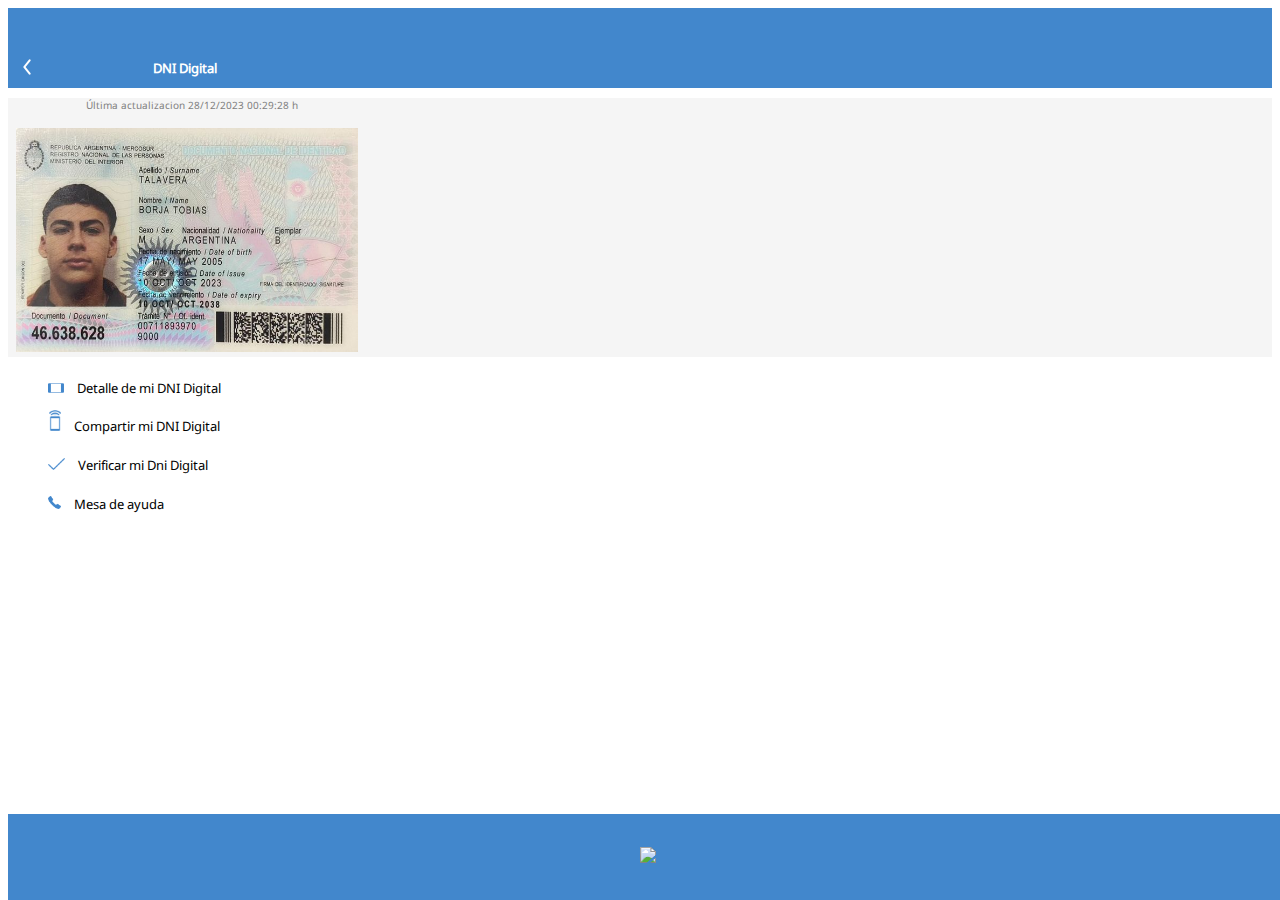
==== index.html @ aeac152d "version 1" ====
<!DOCTYPE html>
<html lang="en">
<head>
    <meta charset="UTF-8">
    <meta name="viewport" content="width=device-width, initial-scale=1.0">
    <link rel="stylesheet" href="estilos.css">
    <link rel="preconnect" href="https://fonts.googleapis.com">
<link rel="preconnect" href="https://fonts.gstatic.com" crossorigin>
<link href="https://fonts.googleapis.com/css2?family=Noto+Sans+Buhid&display=swap" rel="stylesheet">
    <title>Mi Argentina | DNI Digital</title>
</head>
<body class="body">
    <header class="header">
        <div>
            <a href="https://www.argentina.gob.ar/noticias/mi-argentina-dni-digital"><h1 href><img class="iconoraro" src="direccion-izquierda (1).png"></h1></a>
        </div>
        <div>
            <h1 class="dnitexto">DNI Digital</h1>
        </div>
    </header>
    <div class="cajahora">
        <p class="hora">Última actualizacion 28/12/2023 00:29:28 h</p>
        <p><img src="fotodni.jpg" class="fotodni"></p>
    </div>
    <div class="textos">
        <p><img src="telefonito.png" class="telefonito"> Detalle de mi DNI Digital</p>
        <p><img src="compartir.png" class="compartir"> Compartir mi DNI Digital</p>
        <p><img src="verificacion.png" class="telefonito2"> Verificar mi Dni Digital</p>
        <p><img src="ayuda.png" class="telefonito3"> Mesa de ayuda</p>
    </div>
<footer class="footer">
    <div>
        <p><img src="https://www.argentina.gob.ar/profiles/argentinagobar/themes/argentinagobar/argentinagobar_theme/logo_argentina-blanco.svg" class="textofot"></p>
    </div>

</footer>
</body>
</html>
---- estilos.css ----
.body{
    font-family: 'Noto Sans Buhid', sans-serif;
}
.header{
    display: flex;
    text-align: center;
    background-color: #4287cc;
    height: 5em;
    width: 2;
}
.dnitexto{
    color: white;
    padding-left: 110px;
    padding-top: 42px;
    font-size: 13px;
}
.iconoraro{
    height: 1em;
    width: 1em;
    padding-top: 22px;
    padding-left: 3px;
}
.hora{
    font-size: 10px;
    color: grey;
    padding-left: 78px;
}
.cajahora{
    background-color: #f5f5f5;
}
.fotodni{
    width: 21.4em;
    height: 14em;
    padding-left: 8px;
}
.textos{
    font-size: 13px;
    padding-left: 40px;
}
.telefonito{
    padding-top: 10px;
    height: 10px;
    margin-right: 10px;
}
.compartir{
    height: 21px;
    padding-left: 1px;
    margin-right: 10px;
}
.telefonito2{
    height: 12px;
    margin-right: 10px;
    margin-top: 10px;
}
.telefonito3{
    height: 13px;
    margin-right: 10px;
    margin-top: 9px;
}
.footer{
    background-color: #4287cc;
    padding: 1em 0;
    text-align: center;
    position: absolute;
    bottom: 0;
    width: 100%;
    height: auto;
}
.textofot{
    height: 2em;
    
    
}
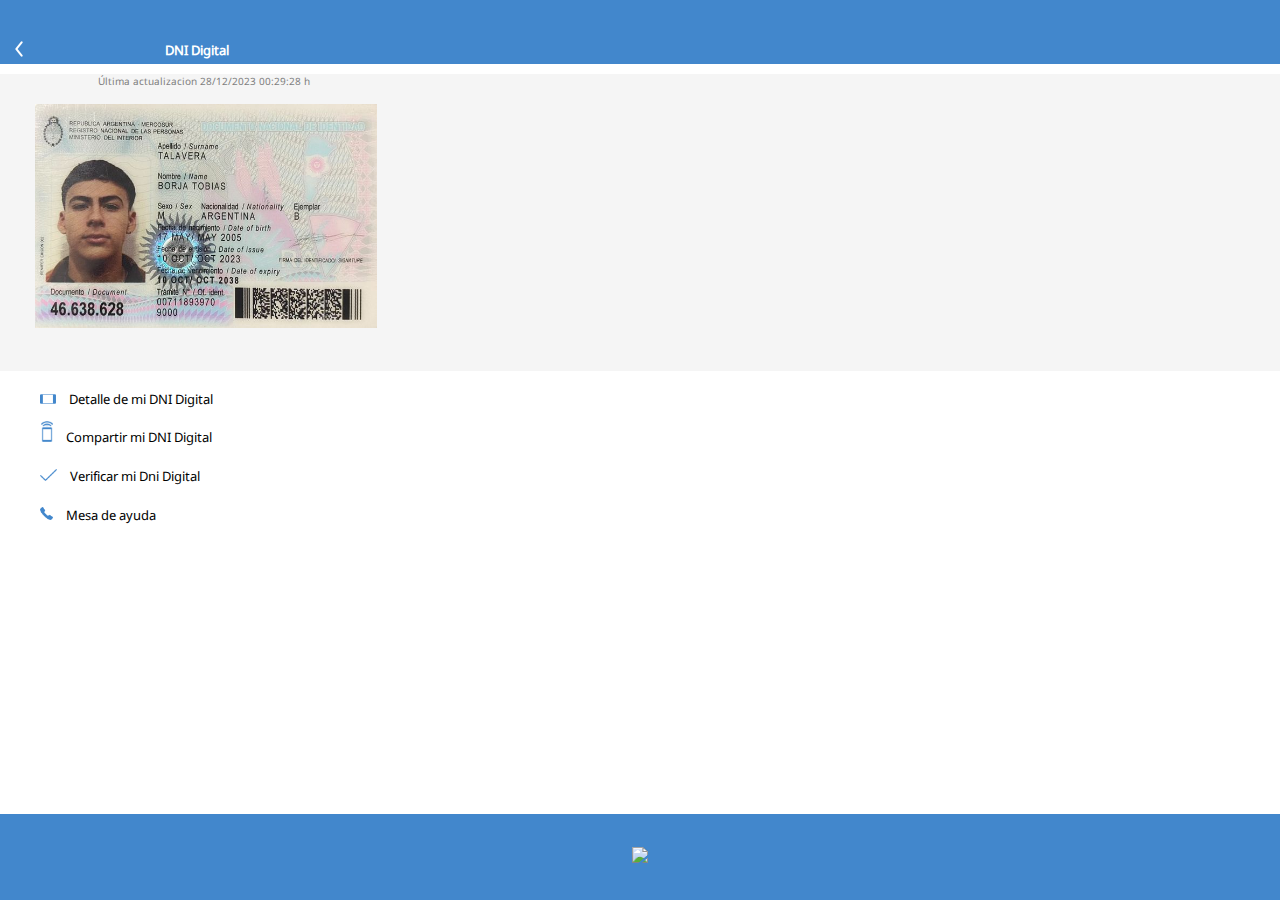
==== commit 05bd8e85: "version 2" ====
--- a/index.html
+++ b/index.html
@@ -21,6 +21,7 @@
     <div class="cajahora">
         <p class="hora">Última actualizacion 28/12/2023 00:29:28 h</p>
         <p><img src="fotodni.jpg" class="fotodni"></p>
+        <br>
     </div>
     <div class="textos">
         <p><img src="telefonito.png" class="telefonito"> Detalle de mi DNI Digital</p>
--- a/estilos.css
+++ b/estilos.css
@@ -1,29 +1,30 @@
 .body{
     font-family: 'Noto Sans Buhid', sans-serif;
+    margin: auto;
 }
 .header{
     display: flex;
     text-align: center;
     background-color: #4287cc;
-    height: 5em;
+    height: 4em;
     width: 2;
 }
 .dnitexto{
     color: white;
-    padding-left: 110px;
-    padding-top: 42px;
+    padding-left: 130px;
+    padding-top: 32px;
     font-size: 13px;
 }
 .iconoraro{
     height: 1em;
     width: 1em;
-    padding-top: 22px;
+    padding-top: 12px;
     padding-left: 3px;
 }
 .hora{
     font-size: 10px;
     color: grey;
-    padding-left: 78px;
+    padding-left: 98px;
 }
 .cajahora{
     background-color: #f5f5f5;
@@ -31,7 +32,7 @@
 .fotodni{
     width: 21.4em;
     height: 14em;
-    padding-left: 8px;
+    padding-left: 35px;
 }
 .textos{
     font-size: 13px;
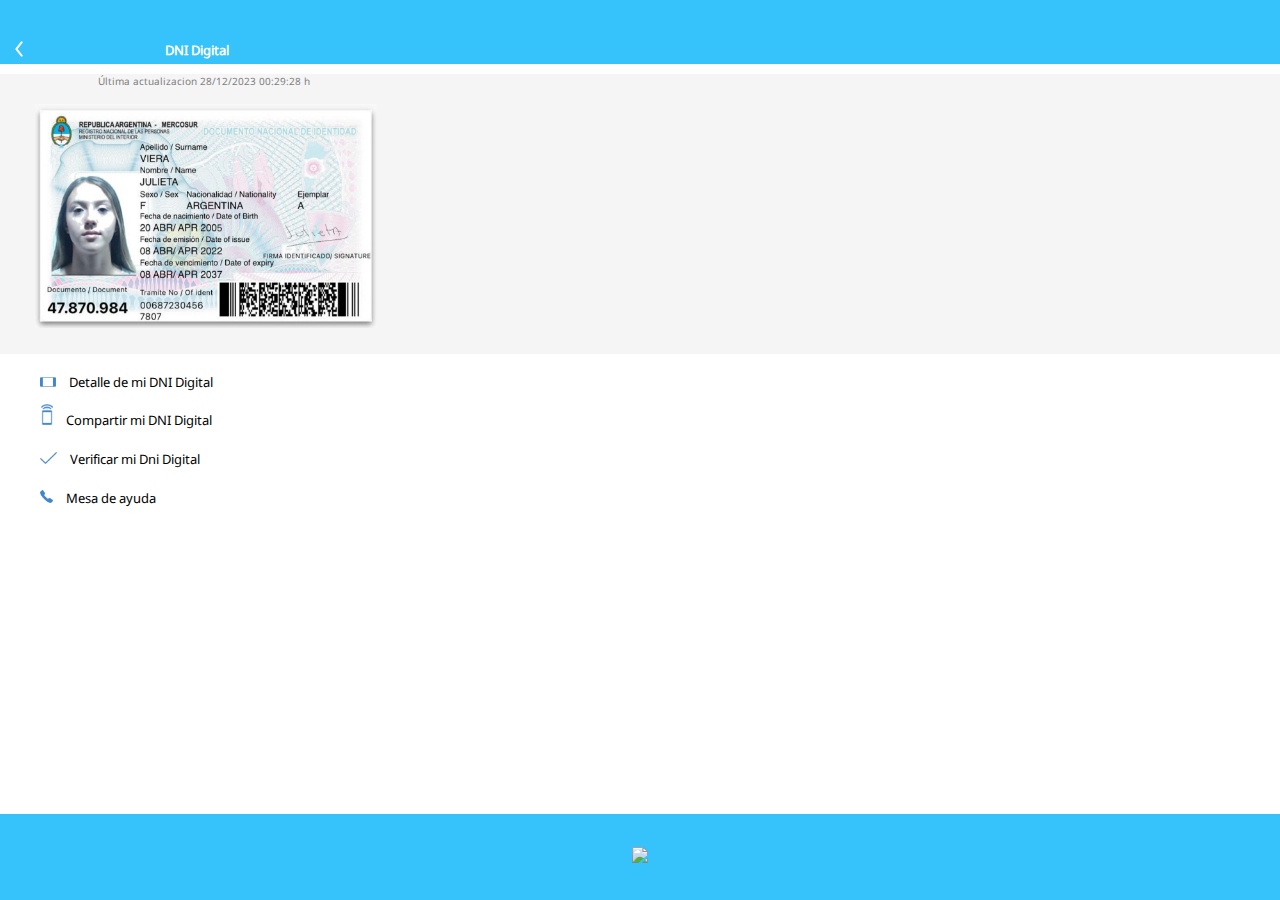
==== commit 996efe26: "version 5" ====
--- a/index.html
+++ b/index.html
@@ -12,7 +12,7 @@
 <body class="body">
     <header class="header">
         <div>
-            <a href="https://www.argentina.gob.ar/noticias/mi-argentina-dni-digital"><h1 href><img class="iconoraro" src="direccion-izquierda (1).png"></h1></a>
+            <a href="principal.html"><h1><img class="iconoraro" src="direccion-izquierda (1).png"></h1></a>
         </div>
         <div>
             <h1 class="dnitexto">DNI Digital</h1>
@@ -20,7 +20,7 @@
     </header>
     <div class="cajahora">
         <p class="hora">Última actualizacion 28/12/2023 00:29:28 h</p>
-        <p><img src="fotodni.jpg" class="fotodni"></p>
+        <p><img src="5.png" class="fotodni"></p>
         <br>
     </div>
     <div class="textos">
--- a/estilos.css
+++ b/estilos.css
@@ -5,7 +5,7 @@
 .header{
     display: flex;
     text-align: center;
-    background-color: #4287cc;
+    background-color: rgb(54, 194, 250);
     height: 4em;
     width: 2;
 }
@@ -28,6 +28,7 @@
 }
 .cajahora{
     background-color: #f5f5f5;
+    height: 280px;
 }
 .fotodni{
     width: 21.4em;
@@ -59,7 +60,7 @@
     margin-top: 9px;
 }
 .footer{
-    background-color: #4287cc;
+    background-color: rgb(54, 194, 250);
     padding: 1em 0;
     text-align: center;
     position: absolute;
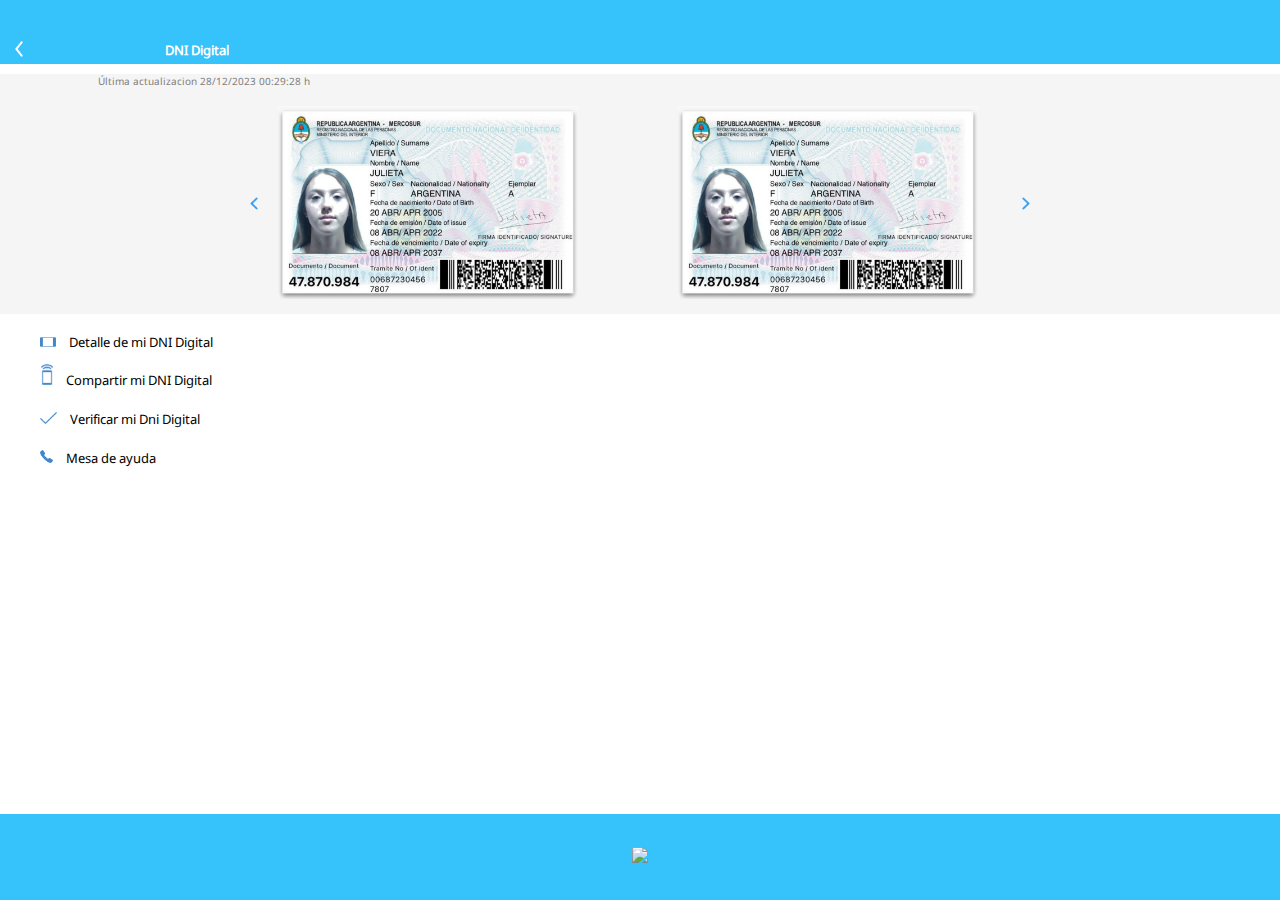
==== commit b105e754: "version 6" ====
--- a/index.html
+++ b/index.html
@@ -20,7 +20,32 @@
     </header>
     <div class="cajahora">
         <p class="hora">Última actualizacion 28/12/2023 00:29:28 h</p>
-        <p><img src="5.png" class="fotodni"></p>
+        <div class="carrusel">
+            <div class="slickList" id="slickList">
+                <button class="slickArrow slickPrev" id="buttonPrev">
+                    <img src="icons8-less-than-50.png" alt="">
+                </button>
+                <div class="slickTrack" id="track">
+                    <div class="slick">
+                        <div>
+                            <picture>
+                                <img class="image" src="5.png" alt="">
+                            </picture>
+                        </div>
+                    </div>
+                    <div class="slick">
+                        <div>
+                            <picture>
+                                <img class="image" src="5.png" alt="">
+                            </picture>
+                        </div>
+                    </div>
+                </div>
+                <button class="slickArrow slickNext" id="buttonNext">
+                    <img class="pedro" src="icons8-less-than-50 (1).png" alt="">
+                </button>
+            </div>
+        </div>
         <br>
     </div>
     <div class="textos">
@@ -36,4 +61,5 @@
 
 </footer>
 </body>
+<script src="index.js"></script>
 </html>--- a/estilos.css
+++ b/estilos.css
@@ -28,7 +28,7 @@
 }
 .cajahora{
     background-color: #f5f5f5;
-    height: 280px;
+    height: 240px;
 }
 .fotodni{
     width: 21.4em;
@@ -72,4 +72,86 @@
     height: 2em;
     
     
+}
+.carrusel{
+    display: flex;
+    flex-direction: column;
+    justify-content: center;
+    align-items: center;
+}
+
+.slickList{
+    position: relative;
+    display: flex;
+    align-items: center;
+    width: fit-content;
+    height: 304px;
+    padding: 10px 0px;
+    margin: 0px auto;
+    max-width: 90vw;
+    overflow: hidden;
+}
+
+.slickTrack{
+    position: relative;
+    left: 0;
+    display: flex;
+    justify-content: center;
+    transition: .5s ease-in-out;
+}
+
+.slick{
+    width: 400px;
+    float: left;
+    box-sizing: border-box;
+    display: flex;
+    height: 100%;
+}
+
+.image{
+    width: 300px;
+    height: auto;
+    object-fit: cover;
+    transition: .3s ease-in-out;
+    margin-left: 38px;
+    margin-bottom: 110px;
+}
+
+.image:hover{
+    opacity: .85;
+    box-shadow: 3px 2px 5px #0000003b;
+}
+
+.slickArrow{
+    background-color: rgba(255, 255, 255, 0);
+    position: absolute;
+    z-index: 40;
+    width: 48px;
+    height: 48px;
+    cursor: pointer;
+    margin-bottom: 110px;
+    border:rgba(255, 255, 255, 0)
+}
+
+.slickArrow:focus{
+    outline: 0;
+}
+
+.slickArrow img{
+    width: 8px;
+    padding-right: 20px;
+ 
+}
+
+.pedro{
+    width: 15px;
+    padding-left: 24px;
+}
+
+.slickPrev{
+    left: 0;
+}
+
+.slickNext{
+    right: 0;
 }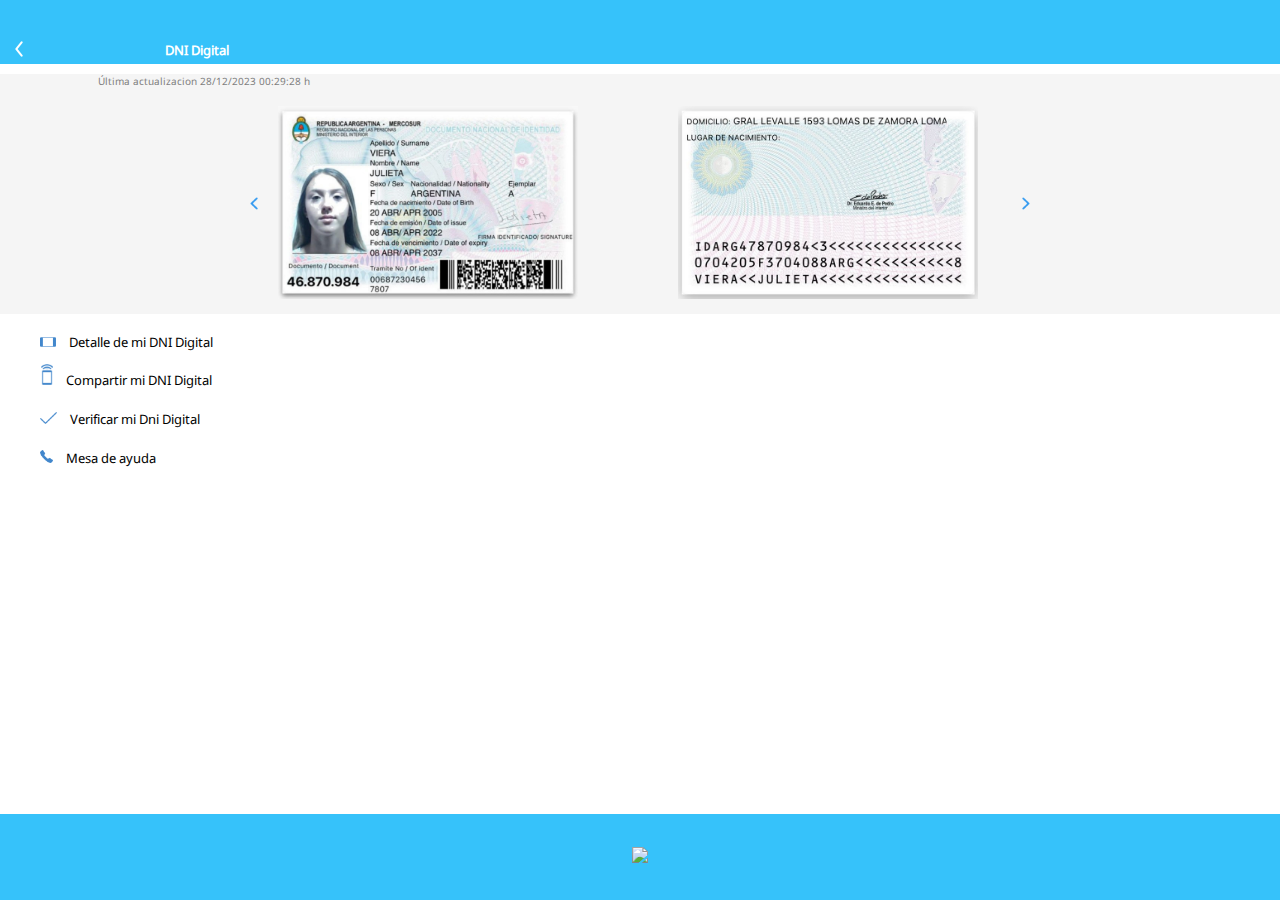
==== commit b38f9bb5: "Add files via upload" ====
--- a/index.html
+++ b/index.html
@@ -29,14 +29,14 @@
                     <div class="slick">
                         <div>
                             <picture>
-                                <img class="image" src="5.png" alt="">
+                                <img class="image" src="dni.jpg" alt="">
                             </picture>
                         </div>
                     </div>
                     <div class="slick">
                         <div>
                             <picture>
-                                <img class="image" src="5.png" alt="">
+                                <img class="image" src="863b5531-2c80-4d39-8c06-2dea087fdd85.jpg" alt="">
                             </picture>
                         </div>
                     </div>
